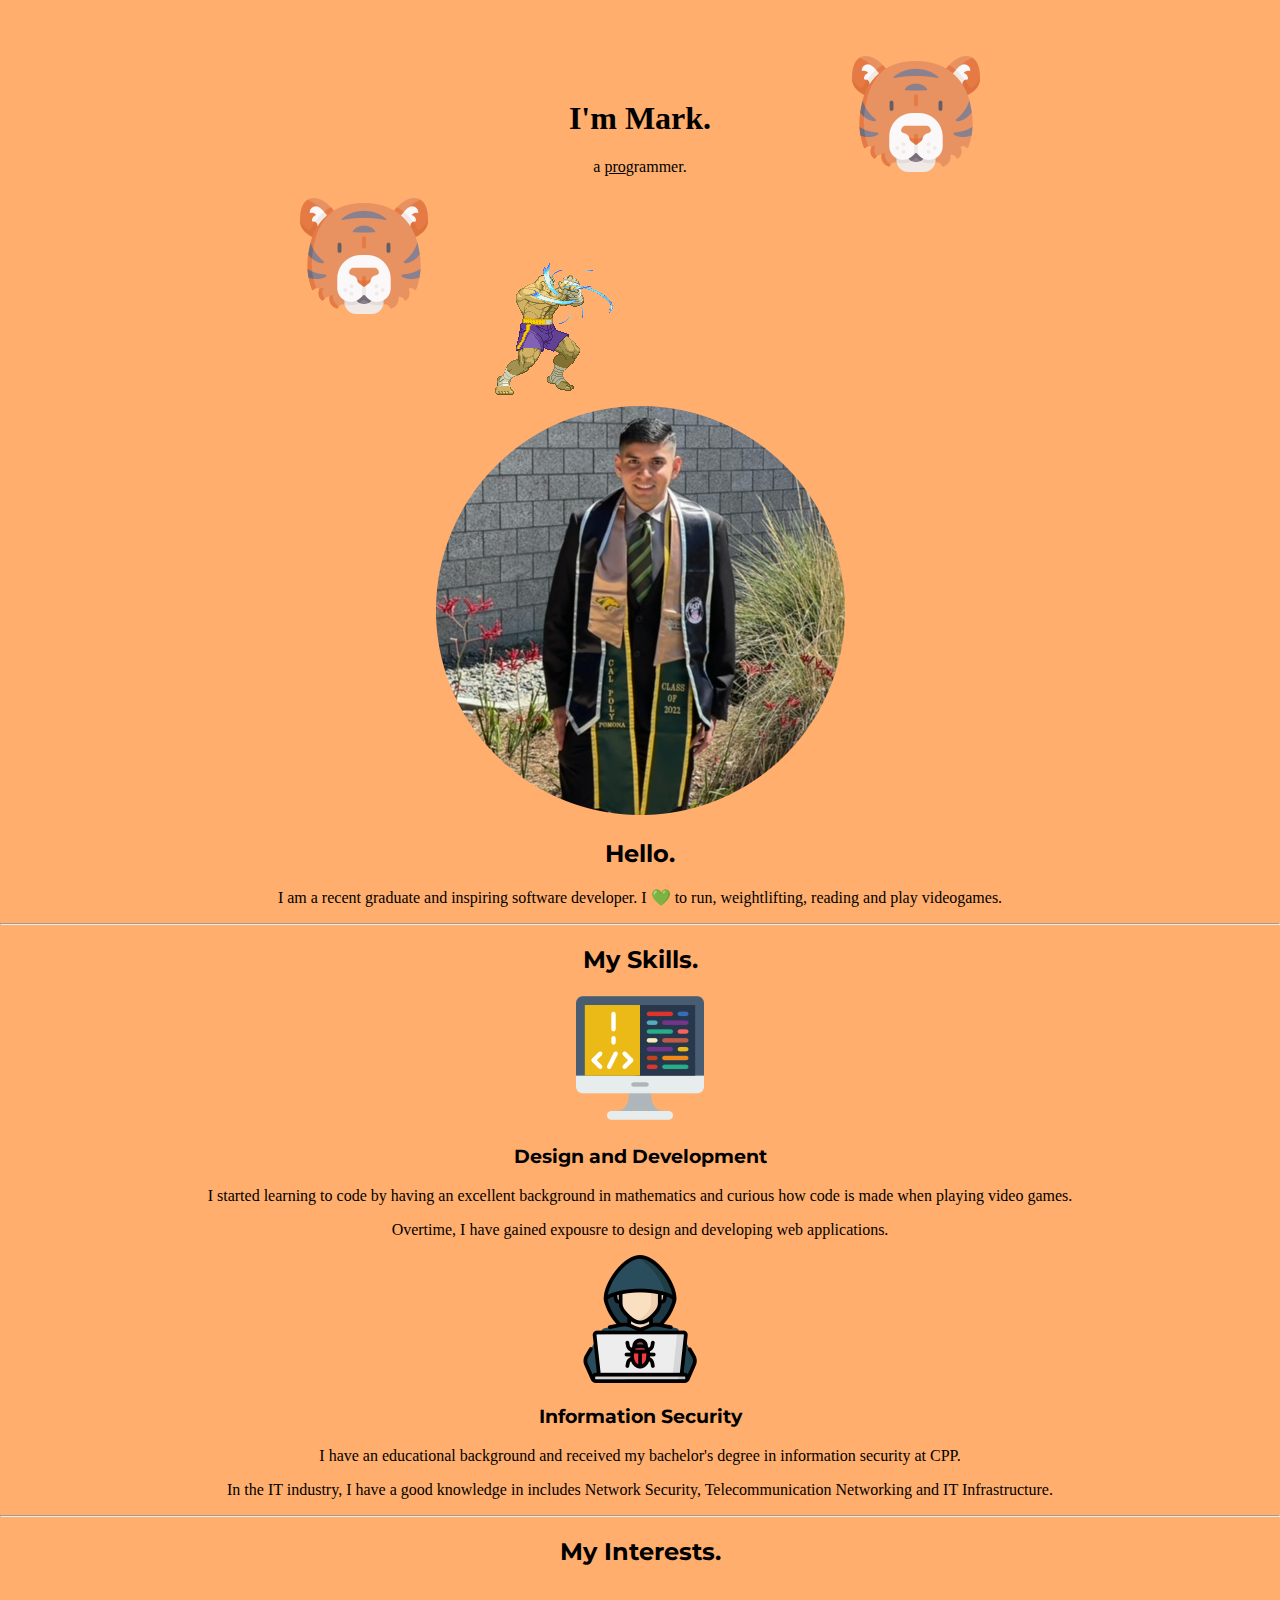
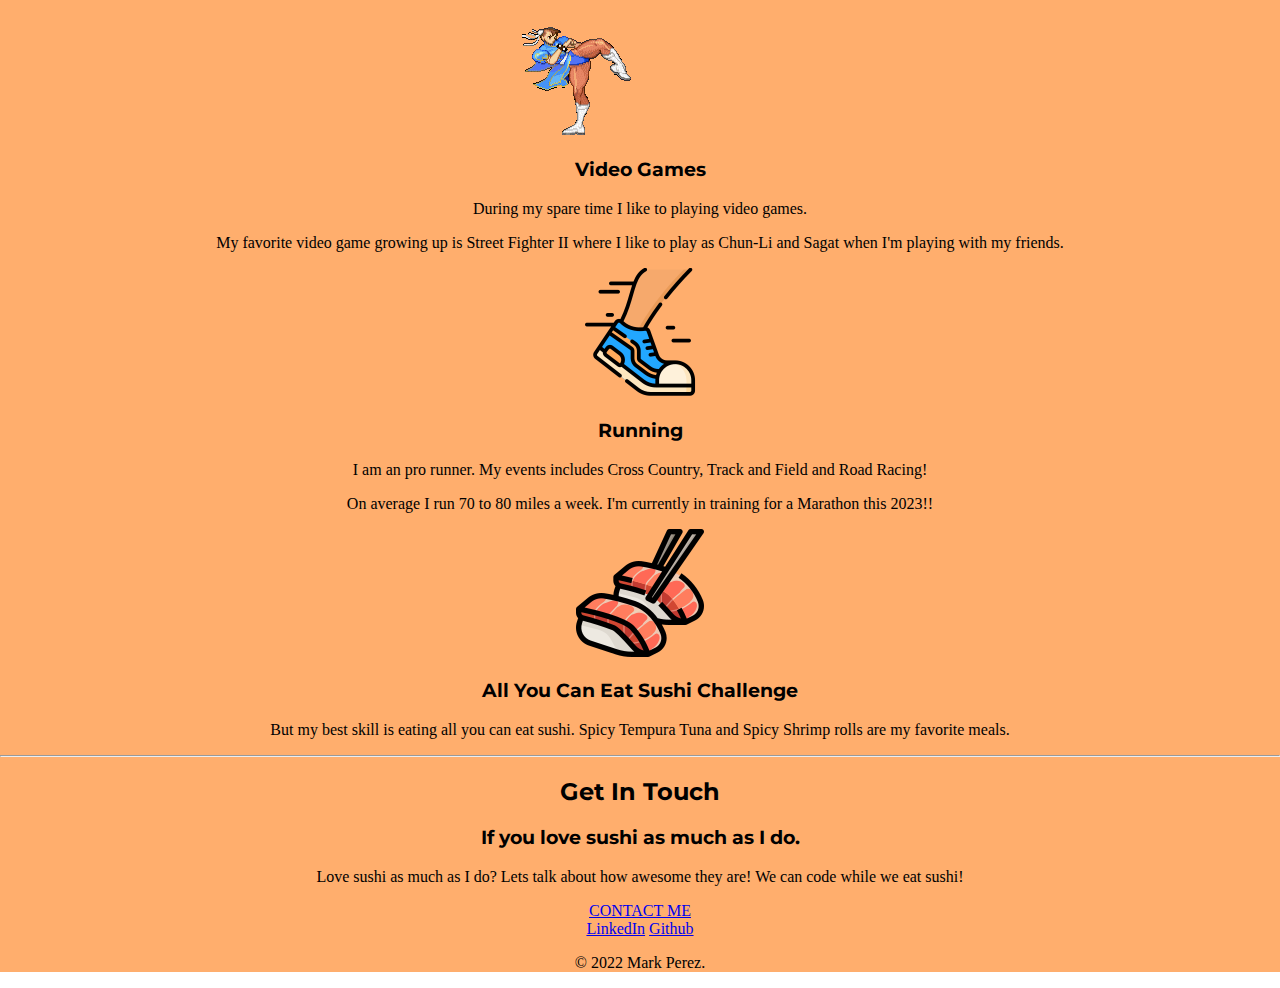
==== CSS - My Site/index.html @ c60f8df3 "CSS - My Site Update: Skills, Interests and Contact Me" ====
<!DOCTYPE html>
<html>
  <head>
    <meta charset="utf-8">
    <title>Mark Perez</title>
    <link rel="stylesheet" href="css/styles.css">
    <link rel="preconnect" href="https://fonts.googleapis.com"><link rel="preconnect" href="https://fonts.gstatic.com" crossorigin>
    <link href="https://fonts.googleapis.com/css2?family=Montserrat&display=swap" rel="stylesheet">
  </head>
  <body>
  <div class="top-container">
    <img class="top-tiger" src="images/tiger.png" alt="tiger-img">
    <h1>I'm Mark.</h1>
    <p>a <span class="pro">pro</span>grammer.</p>
    <img class="bottom-tiger" src="images/tiger.png" alt="tiger-img">
    <img src="images/sagat.gif" alt="sagat-gif"
  </div>
  <div class="middle-container">
    <div class="profile">
      <img src="images/mark.png" alt="mark-profile">
      <h2>Hello.</h2>
      <p>I am a recent graduate and inspiring software developer. I 💚 to run, weightlifting, reading and play videogames.</p>
    </div>
    <hr>
    <div class="skills">
      <h2>My Skills.</h2>
      <div class="skill-row">
        <img class="" src="images/coding.png" alt="coding-img">
        <h3>Design and Development</h3>
        <p>I started learning to code by having an excellent background in mathematics and curious how code is made when playing video games.</p>
        <p>Overtime, I have gained expousre to design and developing web applications.</p>
        <img class="" src="images/hacker.png" alt="hacker-img">
        <h3>Information Security</h3>
        <p>I have an educational background and received my bachelor's degree in information security at CPP.</p>
        <p>In the IT industry, I have a good knowledge in includes Network Security, Telecommunication Networking and IT Infrastructure.</p>
      </div>
      <hr>
      <h2>My Interests.</h2>
      <div class="Interests-row">
        <img class="" src="images/chun-li.gif" alt="chun-li-gif">
        <h3>Video Games</h3>
        <p>During my spare time I like to playing video games.</p>
        <p>My favorite video game growing up is Street Fighter II where I like to play as Chun-Li and Sagat when I'm playing with my friends.</p>
        <img class="" src="images/run.png" alt="run-png">
        <h3>Running</h3>
        <p>I am an pro runner. My events includes Cross Country, Track and Field and Road Racing!</p>
        <p>On average I run 70 to 80 miles a week. I'm currently in training for a Marathon this 2023!!</p>
      </div>
      <div class="skill-row">
        <img class="" src="images/sushi.png" alt="sushi-img">
        <h3>All You Can Eat Sushi Challenge</h3>
        <p>But my best skill is eating all you can eat sushi. Spicy Tempura Tuna and Spicy Shrimp rolls are my favorite meals.</p>
    </div>
    <hr>
    <div class="contact-me">
      <h2>Get In Touch</h2>
      <h3>If you love sushi as much as I do.</h3>
      <p>Love sushi as much as I do? Lets talk about how awesome they are! We can code while we eat sushi!</p>
      <a class="btn" href="mailto:marcosek11@email.com">CONTACT ME</a>
    </div>
  </div>


  <div class="bottom-container">
    <a class="footer-link" href="https://www.linkedin.com/in/mark-perez-b327721a2/">LinkedIn</a>
    <a class="footer-link" href="https://github.com/mperezruns">Github</a>
    <p>© 2022 Mark Perez.</p>
  </div>

  </body>
</html>
---- CSS - My Site/css/styles.css ----
body {
  margin: 0;
  text-align: center;
  font-family: 'Merriweather', serif;
}

h1 {
  margin-top: 0;
  font-family: 'Sacramento', cursive;
}

h2 {
  font-family: 'Montserrat', sans-serif;
}

h3 {
   font-family: 'Montserrat', sans-serif;
}

.top-container {
  background-color: #FFAE6D;
  position: relative;
  padding-top: 100px;
}


.pro {
  text-decoration: underline;
}


.top-tiger {
  position: absolute;
  right: 300px;
  top: 50px;
}

.bottom-tiger {
  position: absolute;
  top:50;
  left: 300px;
}
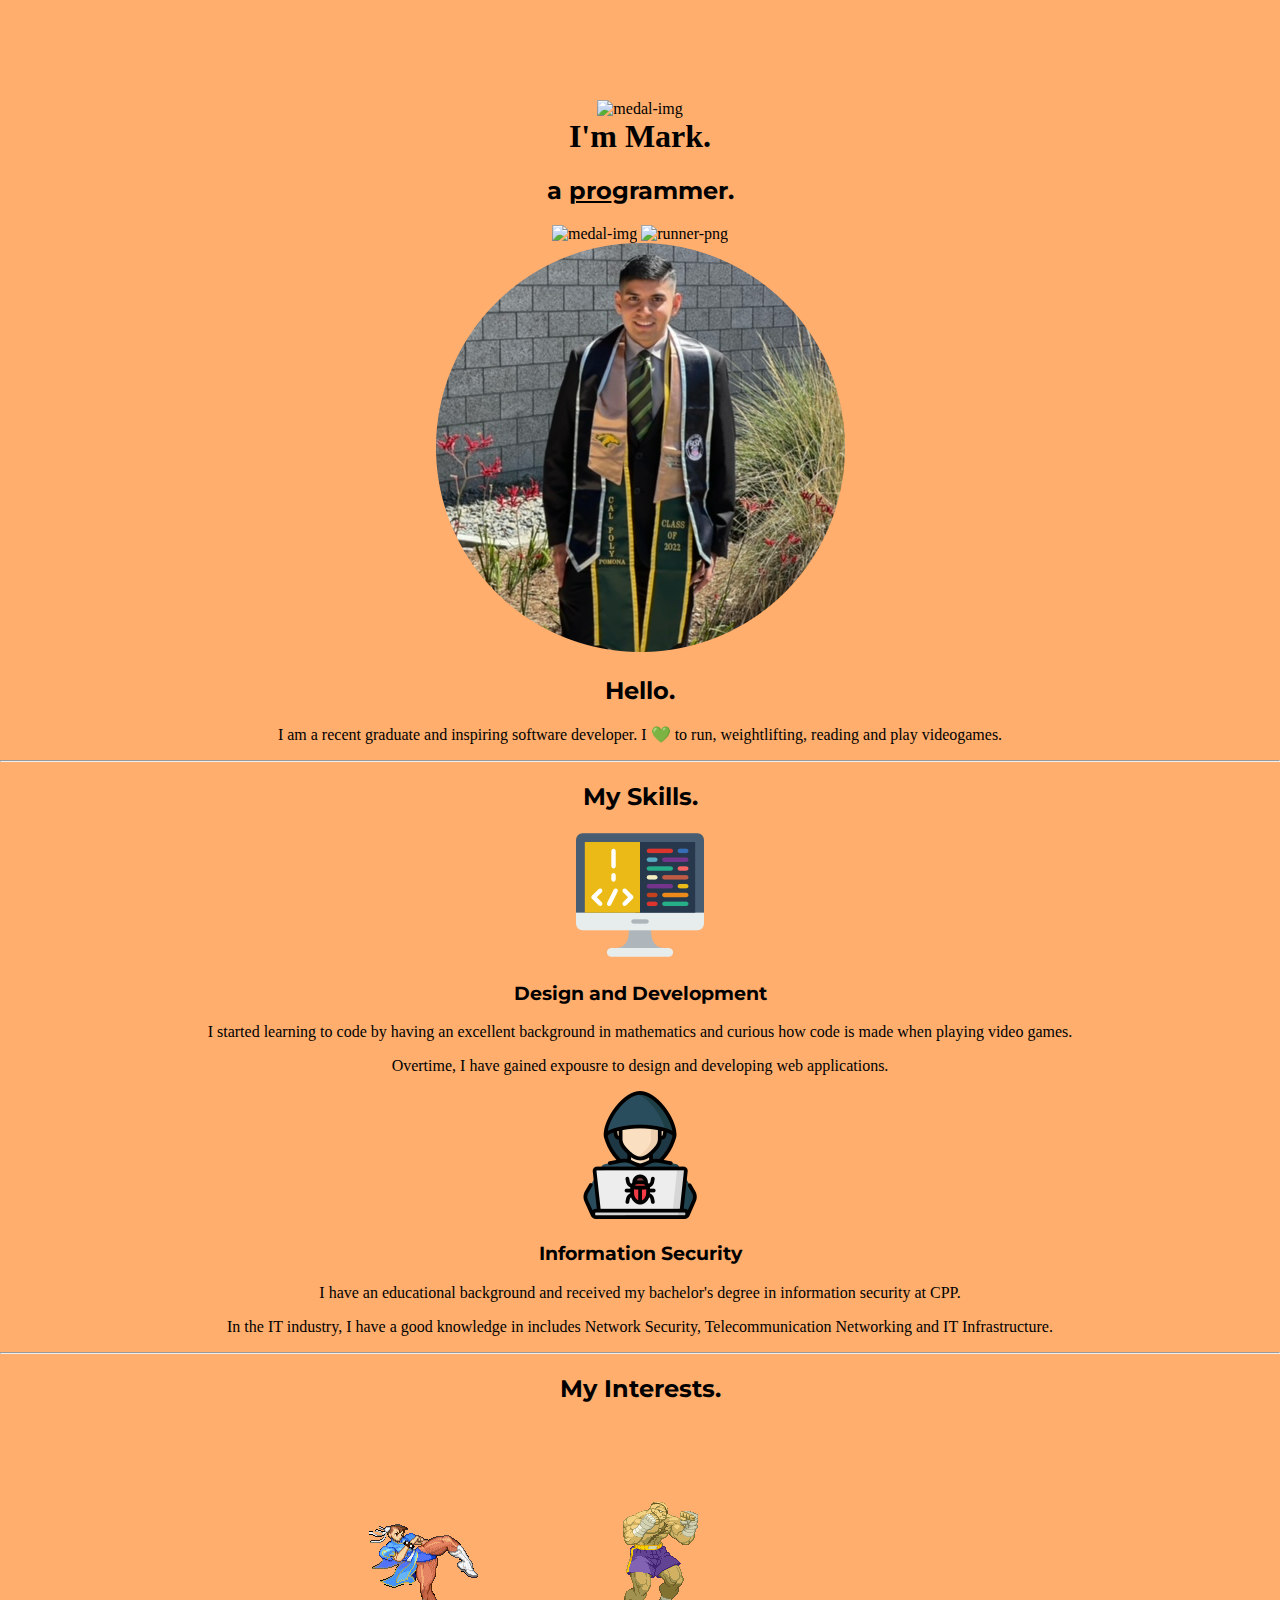
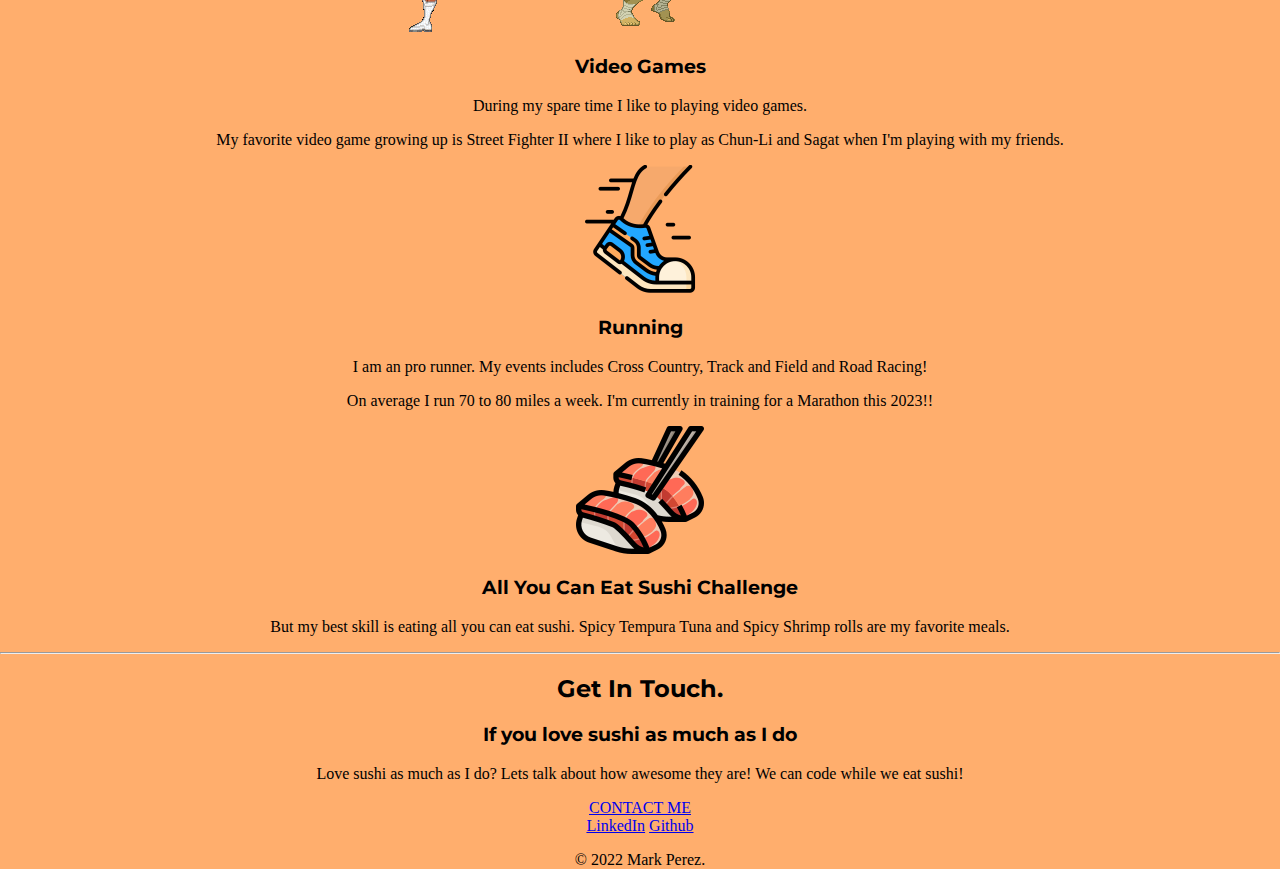
==== commit 4f501201: "Bootstrap Add-on: TinDog" ====
--- a/CSS - My Site/index.html
+++ b/CSS - My Site/index.html
@@ -8,53 +8,64 @@
     <link href="https://fonts.googleapis.com/css2?family=Montserrat&display=swap" rel="stylesheet">
   </head>
   <body>
+    
   <div class="top-container">
-    <img class="top-tiger" src="images/tiger.png" alt="tiger-img">
+    <img class="top-medal" src="images/gold-medal.png" alt="medal-img">
     <h1>I'm Mark.</h1>
-    <p>a <span class="pro">pro</span>grammer.</p>
-    <img class="bottom-tiger" src="images/tiger.png" alt="tiger-img">
-    <img src="images/sagat.gif" alt="sagat-gif"
+    <h2>a <span class="pro">pro</span>grammer.</h2>
+    <img class="bottom-medal" src="images/gold-medal.png" alt="medal-img">
+    <img src="images/runner.png" alt="runner-png"
   </div>
   <div class="middle-container">
     <div class="profile">
       <img src="images/mark.png" alt="mark-profile">
       <h2>Hello.</h2>
-      <p>I am a recent graduate and inspiring software developer. I 💚 to run, weightlifting, reading and play videogames.</p>
+      <p class="intro">I am a recent graduate and inspiring software developer. I 💚 to run, weightlifting, reading and play videogames.</p>
     </div>
     <hr>
     <div class="skills">
       <h2>My Skills.</h2>
       <div class="skill-row">
         <img class="" src="images/coding.png" alt="coding-img">
+
         <h3>Design and Development</h3>
         <p>I started learning to code by having an excellent background in mathematics and curious how code is made when playing video games.</p>
         <p>Overtime, I have gained expousre to design and developing web applications.</p>
         <img class="" src="images/hacker.png" alt="hacker-img">
+
         <h3>Information Security</h3>
         <p>I have an educational background and received my bachelor's degree in information security at CPP.</p>
         <p>In the IT industry, I have a good knowledge in includes Network Security, Telecommunication Networking and IT Infrastructure.</p>
+
       </div>
       <hr>
       <h2>My Interests.</h2>
       <div class="Interests-row">
-        <img class="" src="images/chun-li.gif" alt="chun-li-gif">
+        <img class="" src="images/chun-li.gif" alt="chun-li-gif"> <img src="images/sagat.gif" alt="sagat-gif">
+
         <h3>Video Games</h3>
         <p>During my spare time I like to playing video games.</p>
         <p>My favorite video game growing up is Street Fighter II where I like to play as Chun-Li and Sagat when I'm playing with my friends.</p>
         <img class="" src="images/run.png" alt="run-png">
+
         <h3>Running</h3>
         <p>I am an pro runner. My events includes Cross Country, Track and Field and Road Racing!</p>
         <p>On average I run 70 to 80 miles a week. I'm currently in training for a Marathon this 2023!!</p>
+
       </div>
+
       <div class="skill-row">
         <img class="" src="images/sushi.png" alt="sushi-img">
+
         <h3>All You Can Eat Sushi Challenge</h3>
         <p>But my best skill is eating all you can eat sushi. Spicy Tempura Tuna and Spicy Shrimp rolls are my favorite meals.</p>
+
     </div>
     <hr>
+
     <div class="contact-me">
-      <h2>Get In Touch</h2>
-      <h3>If you love sushi as much as I do.</h3>
+      <h2>Get In Touch.</h2>
+      <h3>If you love sushi as much as I do</h3>
       <p>Love sushi as much as I do? Lets talk about how awesome they are! We can code while we eat sushi!</p>
       <a class="btn" href="mailto:marcosek11@email.com">CONTACT ME</a>
     </div>
